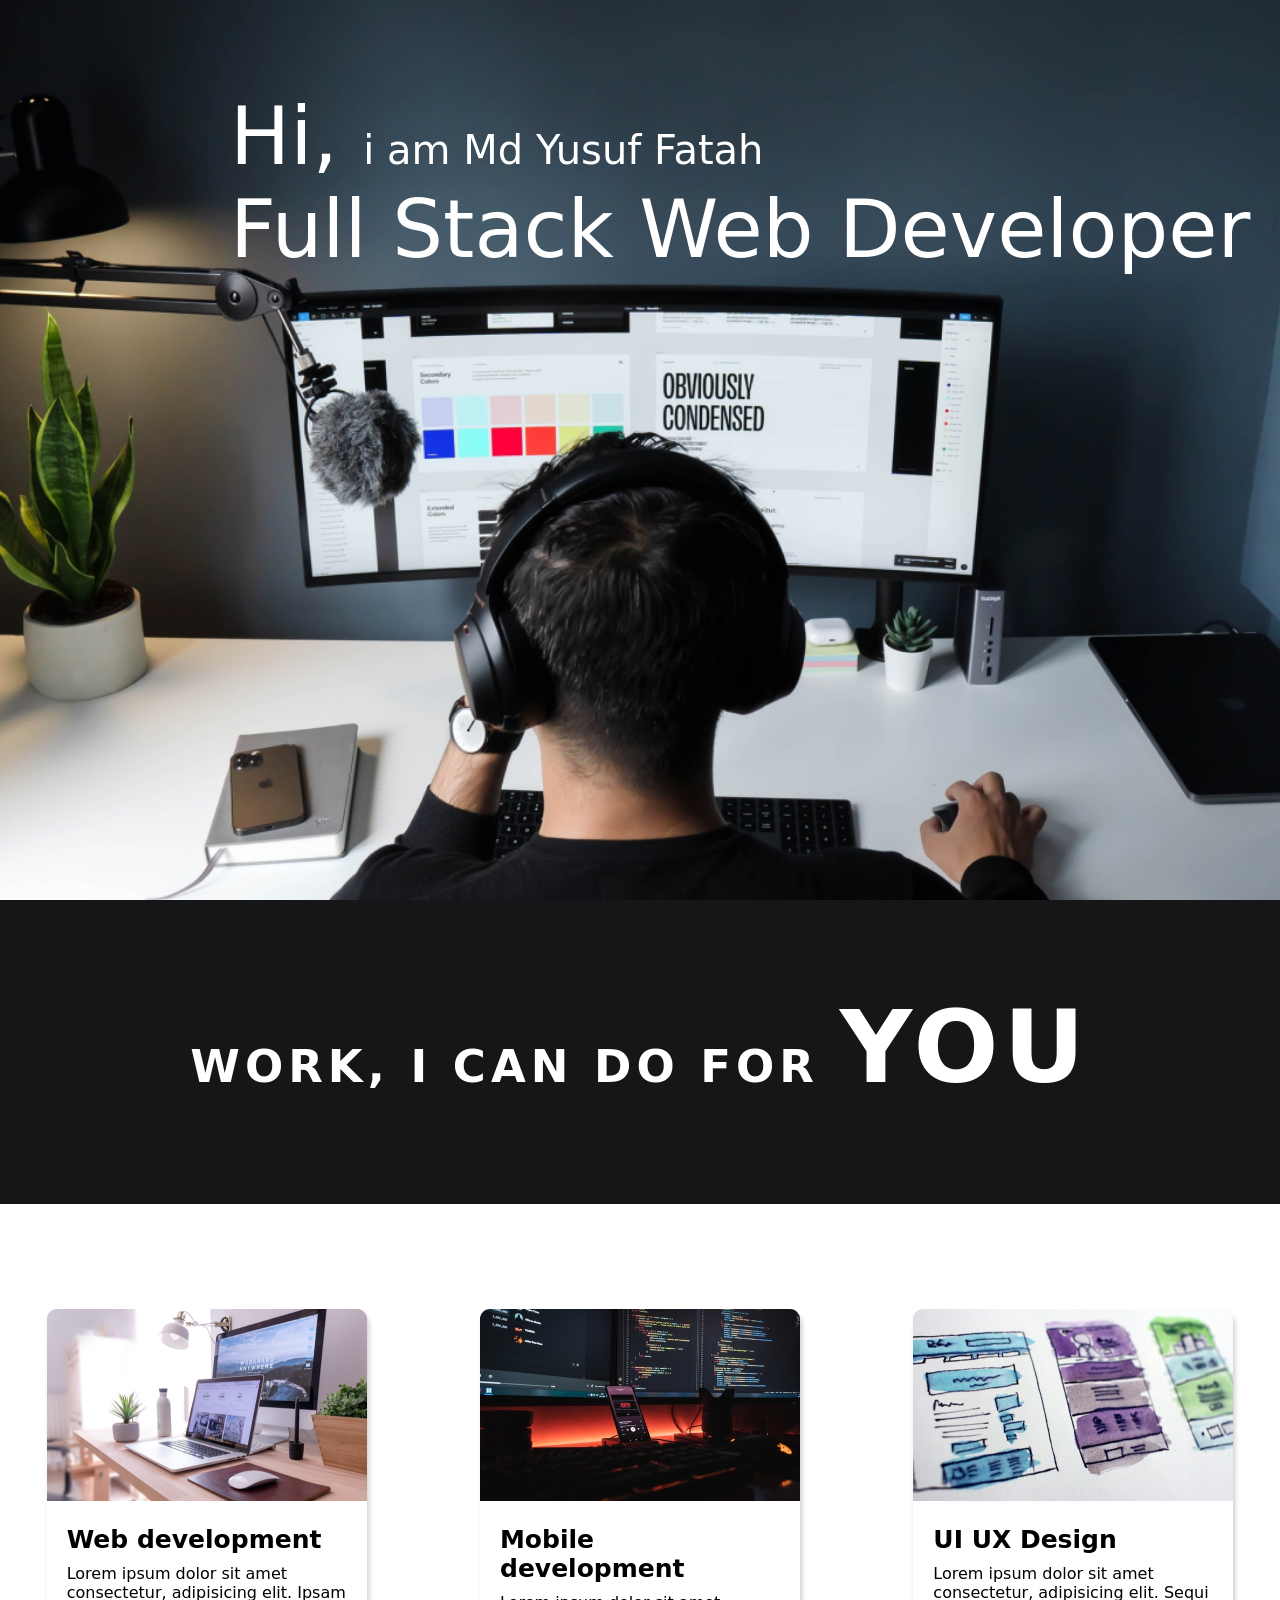
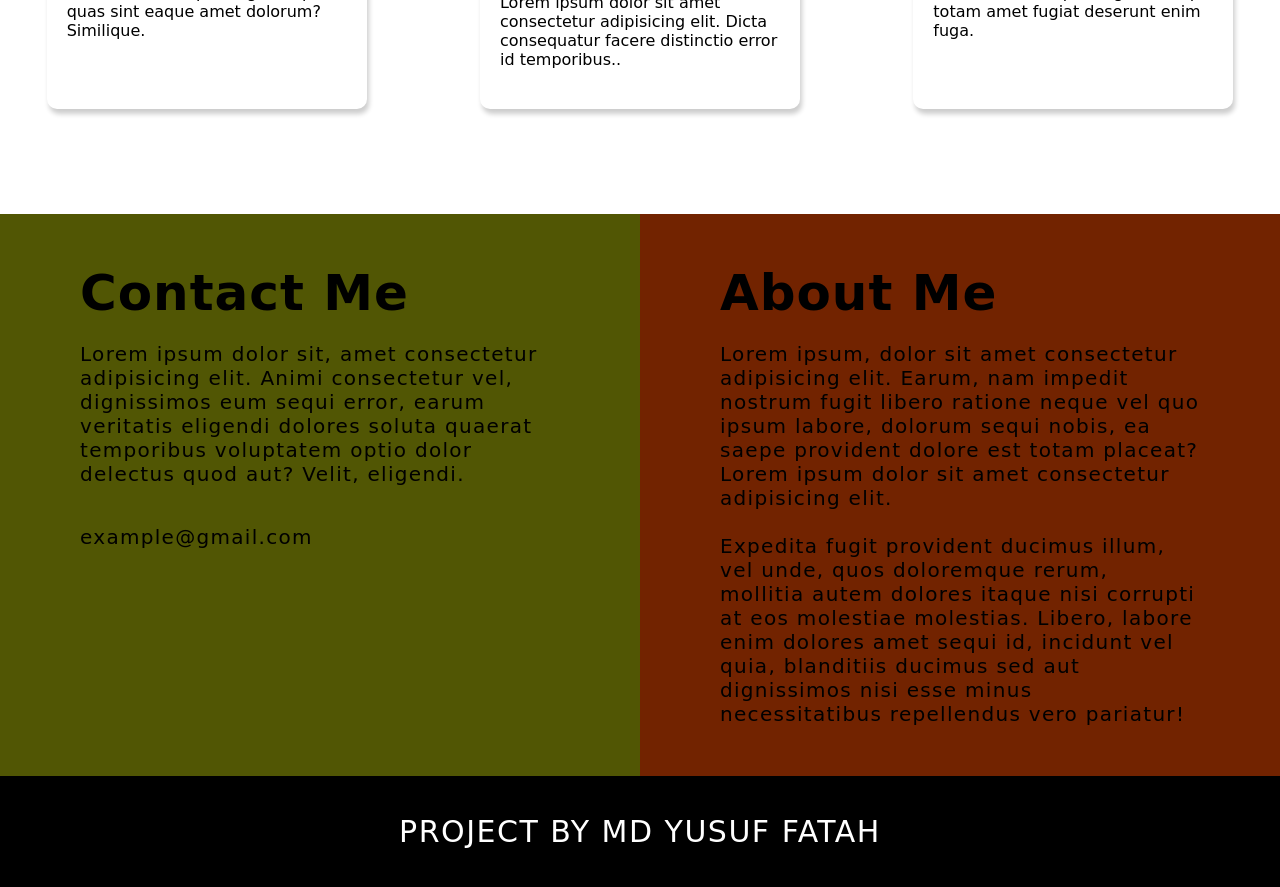
==== project4/index.html @ e3a828f1 "project4 is added" ====
<!DOCTYPE html>
<html lang="en">
<head>
    <meta charset="UTF-8">
    <meta name="viewport" content="width=device-width, initial-scale=1.0">
    <title>Document</title>
    <link rel="stylesheet" href="style.css">
</head>
<body>
    <section class="top-section">
        <div class="ptext">
            <span class="text">
                <p>Hi, <span id="small_text"> i am Md Yusuf Fatah</span></p>
                <p>Full Stack Web Developer</p>
            </span>
        </div>
    </section>
    <section>
        <div class="content-here">
            <div class="content">
                <h1>WORK, I CAN DO FOR <span class="span1">YOU</span> </h1>
            </div>
        </div>
    </section>
    <section class="work">
        <div class="grid_item">
            <div class="card">
                <div class="img-container">
                    <img src="./images/web.png" alt="not found">
                </div>
                <div class="card-container">
                    <h3>Web development</h3>
                    <p>Lorem ipsum dolor sit amet consectetur, adipisicing elit. Ipsam quas sint eaque amet dolorum? Similique.</p>
                </div>
            </div>
        </div>
        <div class="grid_item">
            <div class="card">
                <div class="img-container">
                    <img src="./images/mobile.png" alt="not found">
                </div>
                <div class="card-container">
                    <h3>Mobile development</h3>
                    <p>Lorem ipsum dolor sit amet consectetur adipisicing elit. Dicta consequatur facere distinctio error id temporibus..</p>
                </div>
            </div>
        </div>
        <div class="grid_item">
            <div class="card">
                <div class="img-container">
                    <img src="./images/uiux.png" alt="not found">
                </div>
                <div class="card-container">
                    <h3>UI UX Design</h3>
                    <p>Lorem ipsum dolor sit amet consectetur, adipisicing elit. Sequi totam amet fugiat deserunt enim fuga.</p>
                </div>
            </div>
        </div>
    </section>
    <section class="footer">
        <div class="contact_me">
            <h1>Contact Me</h1>
            <p>Lorem ipsum dolor sit, amet consectetur adipisicing elit. Animi consectetur vel, dignissimos eum sequi error, earum veritatis eligendi dolores soluta quaerat temporibus voluptatem optio dolor delectus quod aut? Velit, eligendi.</p>
            <br>
            <p>example@gmail.com</p>
        </div>
        <div class="about_me">
            <h1>About Me</h1>
            <p>Lorem ipsum, dolor sit amet consectetur adipisicing elit. Earum, nam impedit nostrum fugit libero ratione neque vel quo ipsum labore, dolorum sequi nobis, ea saepe provident dolore est totam placeat? Lorem ipsum dolor sit amet consectetur adipisicing elit. <br> <br>
                
                Expedita fugit provident ducimus illum, vel unde, quos doloremque rerum, mollitia autem dolores itaque nisi corrupti at eos molestiae molestias. Libero, labore enim dolores amet sequi id, incidunt vel quia, blanditiis ducimus sed aut dignissimos nisi esse minus necessitatibus repellendus vero pariatur!</p>
        </div>
    </section>
    <div class="last_footer">
        <div class="footer_innerdiv">
            <h2>PROJECT BY MD YUSUF FATAH</h2>
        </div>

    </div>
</body>
</html>
---- project4/style.css ----
*{
    margin: 0;
    padding: 0;
    box-sizing: shadow-box;
    font-family: system-ui, -apple-system, BlinkMacSystemFont, 'Segoe UI', Roboto, Oxygen, Ubuntu, Cantarell, 'Open Sans', 'Helvetica Neue', sans-serif;
}
html,body{
    height: 100%;
    width: 100%;
}

.top-section {
    background-image: url(./images/developer.png);
    min-height: 100%;
    background-size: cover;
    background-position: center;
    background-repeat: no-repeat;
    position: relative;
}

.ptext{
    display: flex;
    margin-left: 200px;
}
.text {
    margin-top: 90px;
    margin-left: 30px;
    font-size: 80px;
    color: white;
}
#small_text {
    font-size: 40px;
}

.content-here {
    min-height:305px;
    min-width: 100%;
    background-color: #161619;
    margin-top: -1px;
}

.content {
    color: white;
    display: flex;
    justify-content: center;
    padding-top: 90px;
    font-size: 30px;
    letter-spacing: 5px;

}

.span1 {
    font-size: 100px;
}


.work {
    display: grid;
    grid-template-columns: repeat(auto-fit,minmax(320px,1fr));
    gap: 20px;
    margin: 105px 0;
}
.grid_item {
    display: flex;
    justify-content: center;
    align-items: center;
}
.card{
    max-width: 320px;
    height: 400px;
    border-radius: 10px;
    box-shadow: 2px 5px 5px rgba(1,1,1,0.2);
    transition: 0.2s ease-in-out;
}

.card:hover {
    transform: scale(1.04);
    transition: 0.2s ease-in-out;
}
.card-container {
    padding: 20px;
}

.card-container p {
    padding-top: 10px;
    text-align: left;
    font-size: 17pxpx;
}

.card-container h3{
    font-size: 25px;
}

.footer{
    display: flex;
    justify-content: space-between;

}

.contact_me {
    background-color: #515604;
    min-height: 300px;
    width: 50%;
    padding: 50px 80px;
}

.about_me{
    background-color: #722300;
    width: 50%;
    min-height: 300px;
    padding: 50px 80px;
}
.footer h1 {
    font-size: 50px;
    letter-spacing: 1px;
}

.footer p {
    letter-spacing: 1.3px;
    padding-top: 20px;
    text-align: left;
    font-size: 20px;
}

.last_footer {
    min-width: 100%;
    min-height: 100px;
    background-color: black;
    color: white;
    /* position: relative; */
}
.footer_innerdiv {
    /* position: absolute; */
    display: flex;
    justify-content: center;
    padding: 38px 0;

}
.footer_innerdiv h2{
    letter-spacing: 1.5px;
    font-size: 30px;
    font-weight: 300;
    transition: .3s ease-in-out;
}

.footer_innerdiv:hover {
    transform: scale(1.02);
    transition: .3s ease-in-out;
}
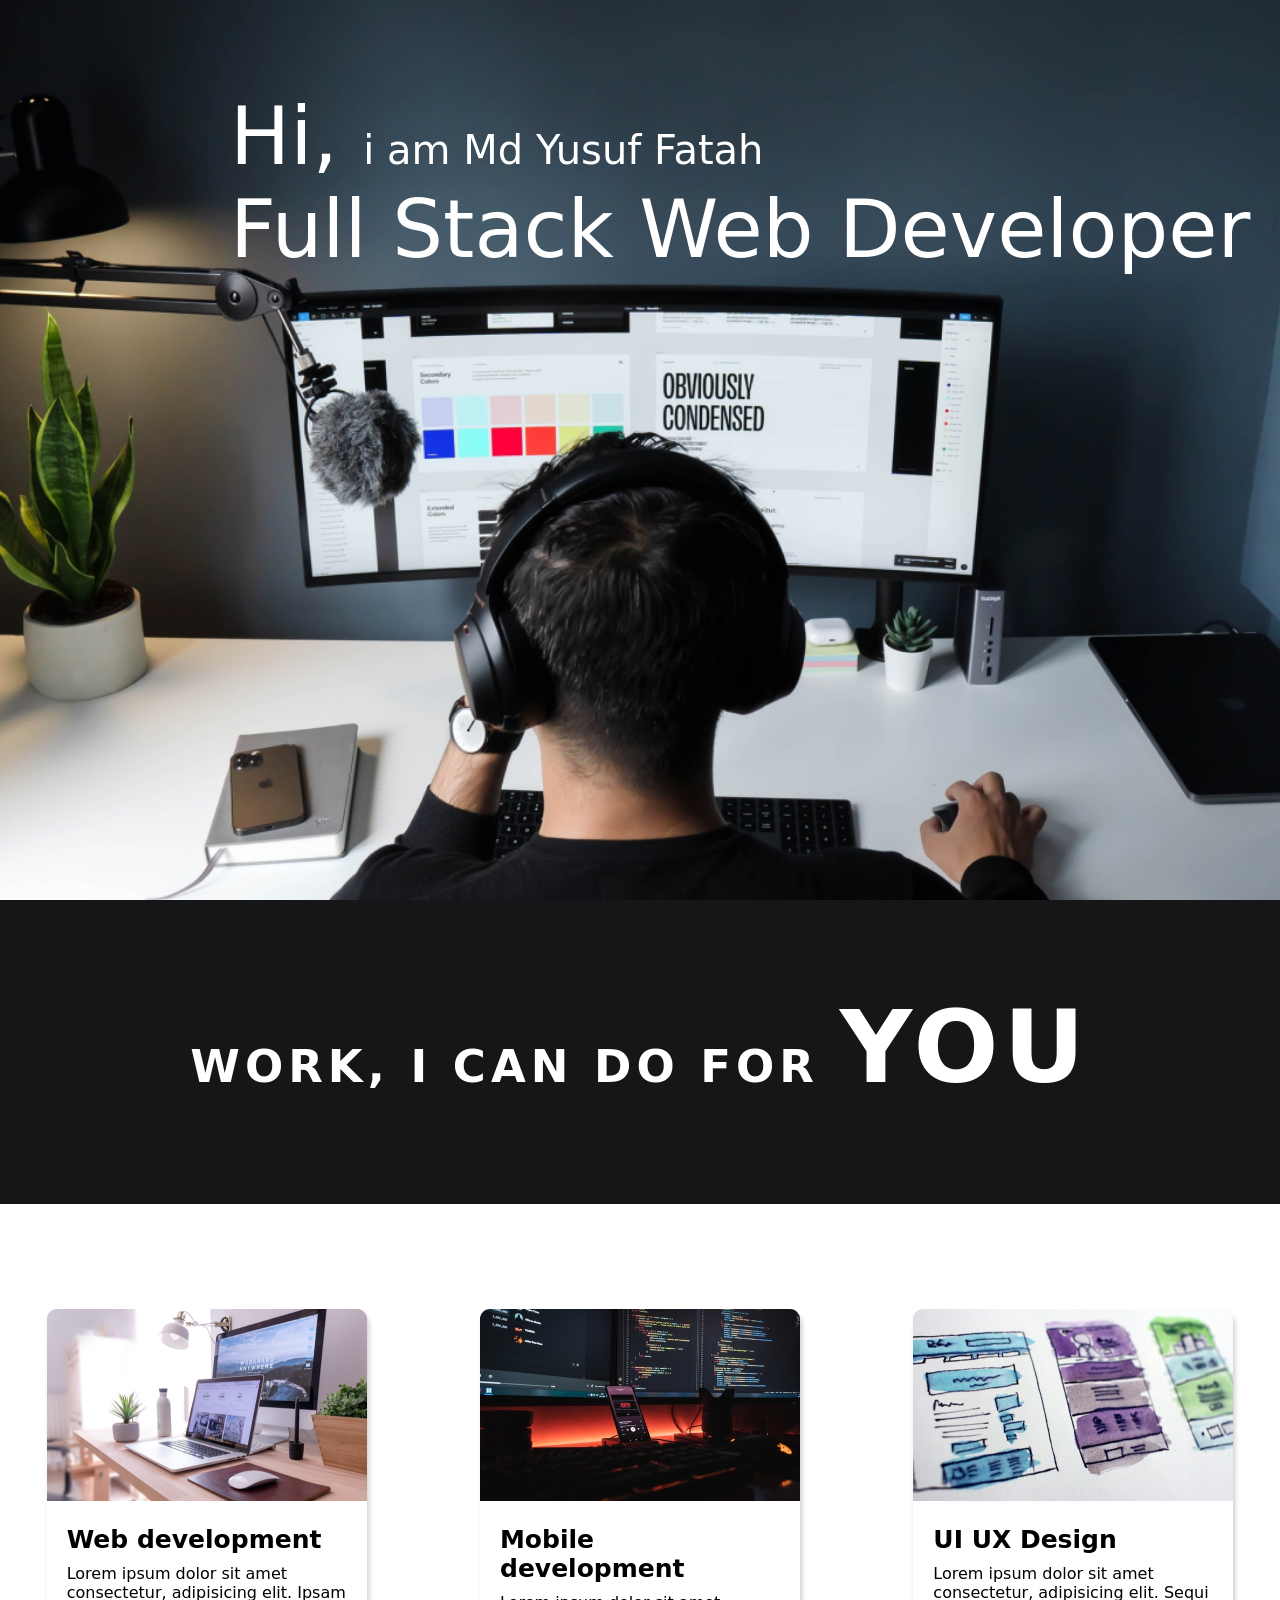
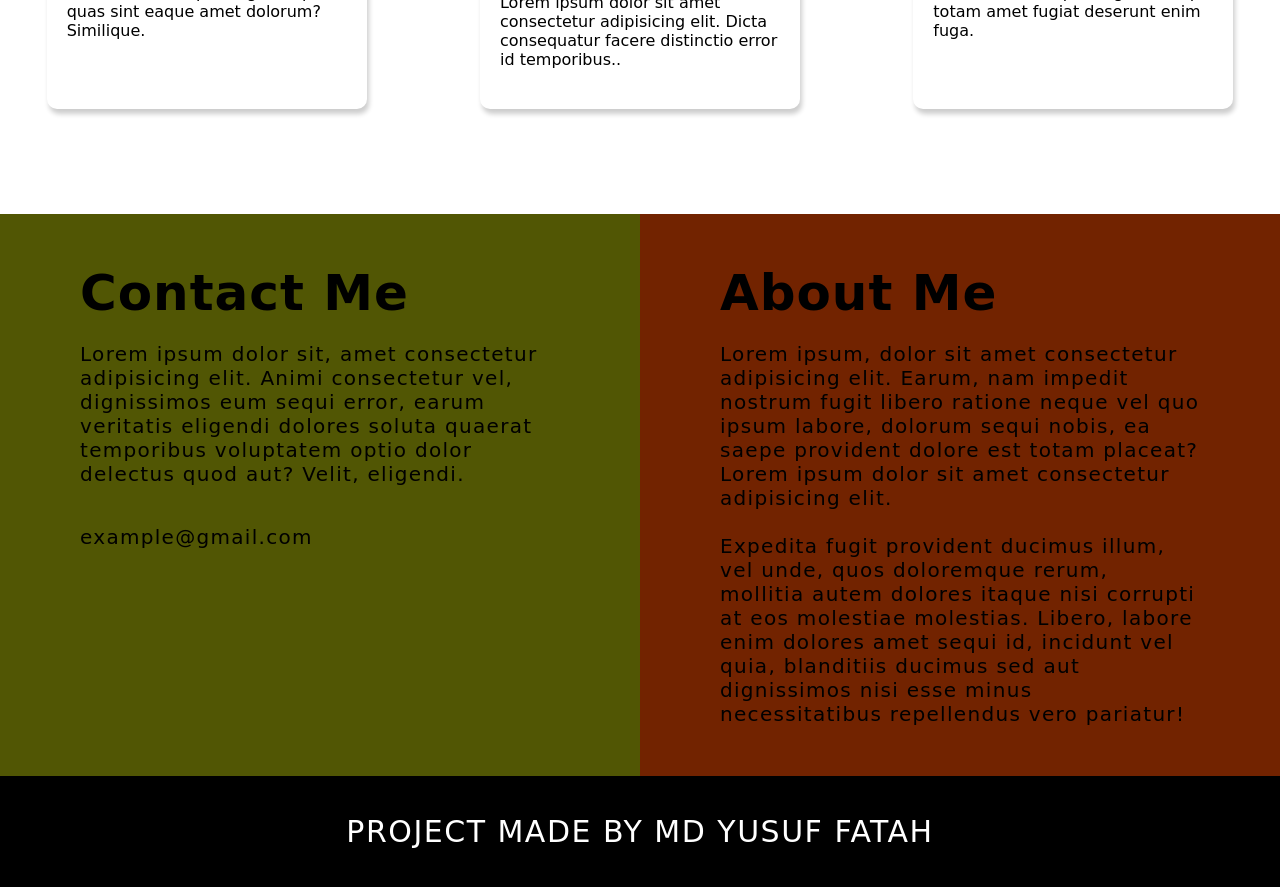
==== commit 9025ab8d: "some changes in project4" ====
--- a/project4/index.html
+++ b/project4/index.html
@@ -73,7 +73,7 @@
     </section>
     <div class="last_footer">
         <div class="footer_innerdiv">
-            <h2>PROJECT BY MD YUSUF FATAH</h2>
+            <h2>PROJECT MADE BY MD YUSUF FATAH</h2>
         </div>
 
     </div>
